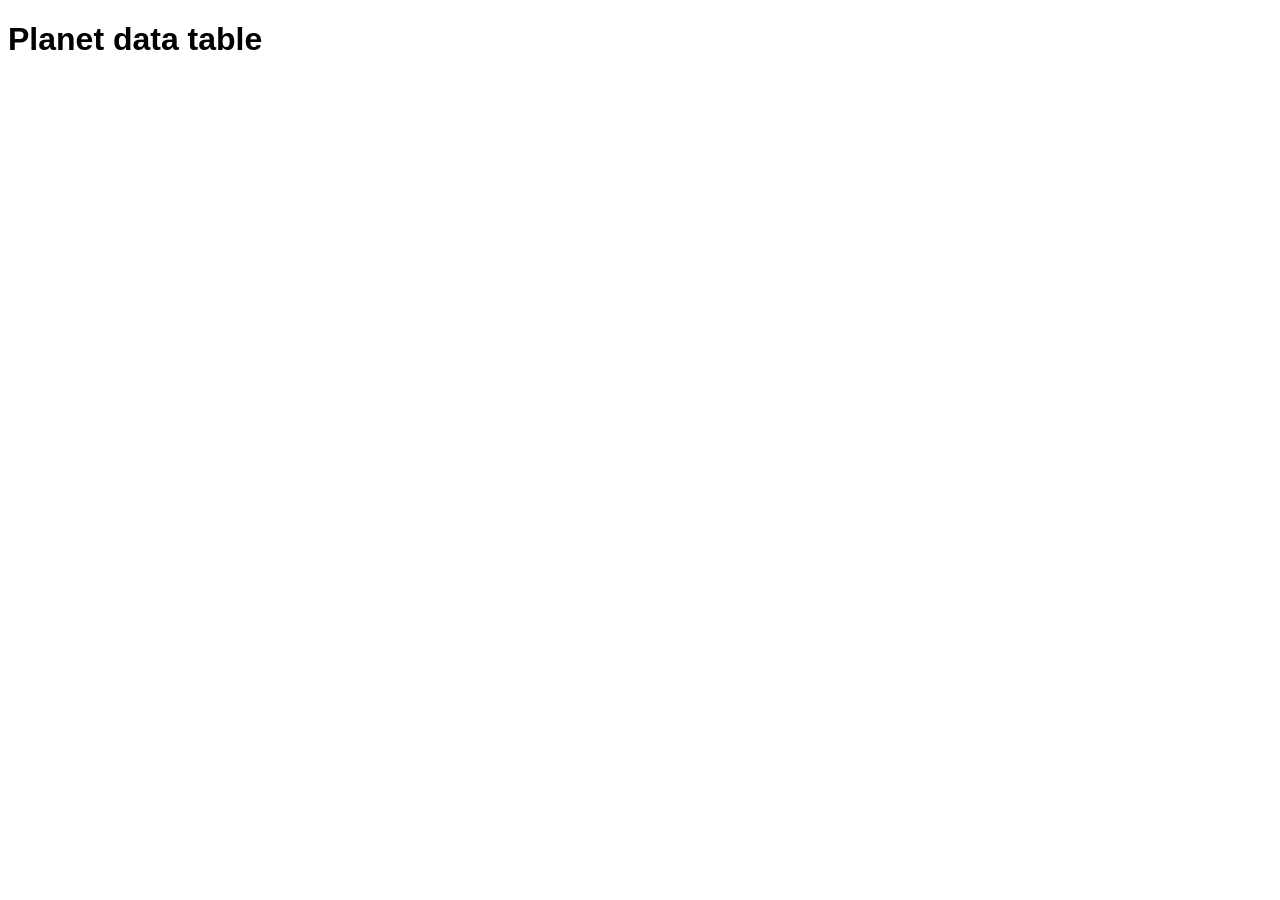
==== planet-data-table/index.html @ 60689e06 "Initialised style.css" ====
<!doctype html>
<html lang="en-US">
  <head>
    <meta charset="utf-8" />
    <meta name="viewport" content="width=device-width" />
    <title>Planet data table</title>
    <link href="style.css" rel="stylesheet" type="text/css" />
  </head>
  <body>
    <h1>Planet data table</h1>
  </body>
</html>
---- planet-data-table/style.css ----
html {
  font-family: sans-serif;
}

table {
  border-collapse: collapse;
  border: 2px solid rgb(200 200 200);
  letter-spacing: 1px;
  font-size: 0.8rem;
}

td,
th {
  border: 1px solid rgb(190 190 190);
  padding: 10px 20px;
}

th {
  background-color: rgb(235 235 235);
}

td {
  text-align: center;
}

tr:nth-child(even) td {
  background-color: rgb(250 250 250);
}

tr:nth-child(odd) td {
  background-color: rgb(245 245 245);
}

caption {
  padding: 10px;
}

.column-border {
  border: 2px solid black;
}
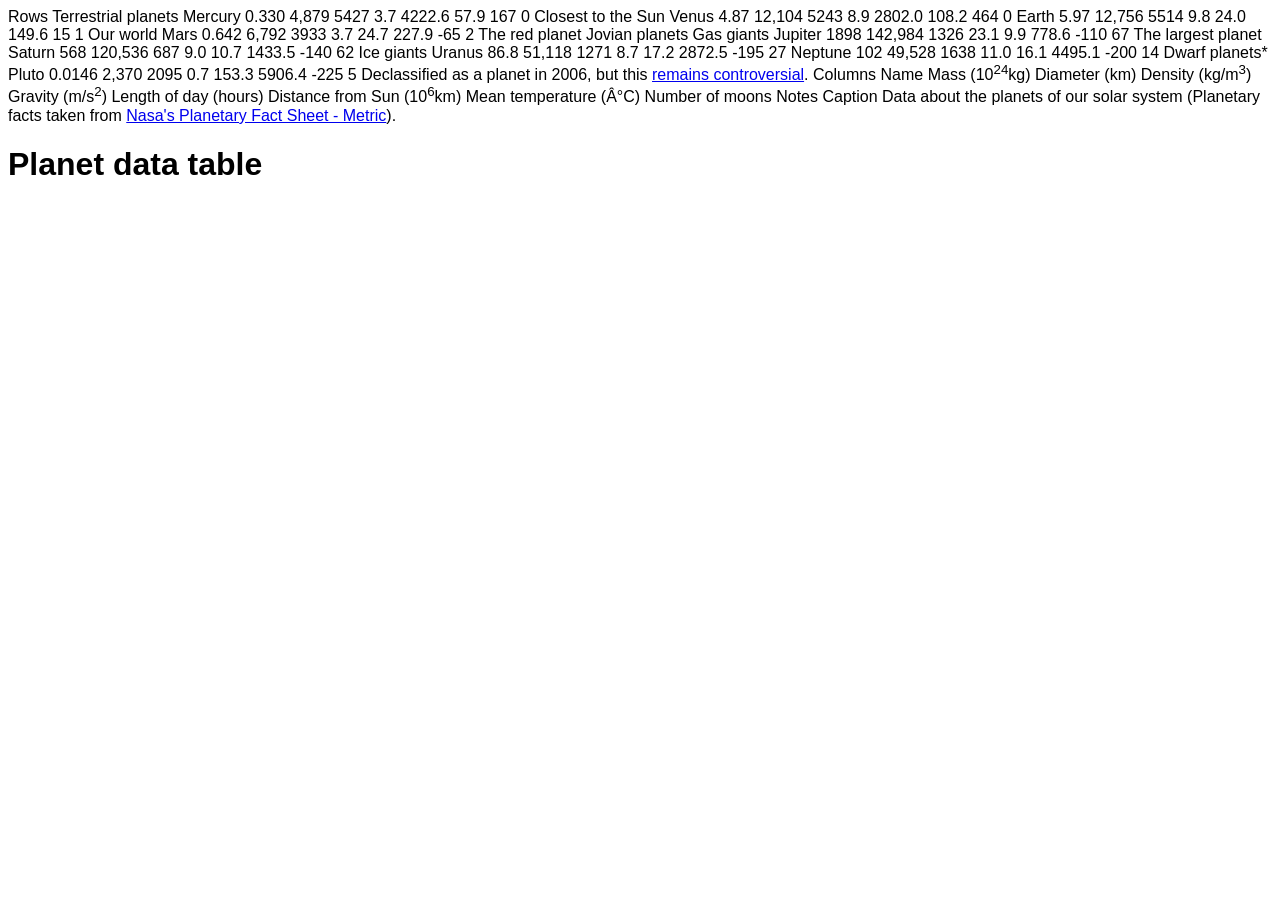
==== commit a3e8b49e: "added raw data" ====
--- a/planet-data-table/index.html
+++ b/planet-data-table/index.html
@@ -1,6 +1,52 @@
 <!doctype html>
 <html lang="en-US">
   <head>
+<!--
+    Name: Maanak lamba
+    File: index.html
+    Date: 5 June 2026
+    Structuring a page of content ready for laying it out using CSS.-->
+Rows
+
+Terrestrial planets
+
+Mercury 0.330 4,879 5427 3.7 4222.6 57.9 167 0 Closest to the Sun
+Venus 4.87 12,104 5243 8.9 2802.0 108.2 464 0
+Earth 5.97 12,756 5514 9.8 24.0 149.6 15 1 Our world
+Mars 0.642 6,792 3933 3.7 24.7 227.9 -65 2 The red planet
+
+Jovian planets
+
+Gas giants
+
+Jupiter 1898 142,984 1326 23.1 9.9 778.6 -110 67 The largest planet
+Saturn 568 120,536 687 9.0 10.7 1433.5 -140 62
+
+Ice giants
+
+Uranus 86.8 51,118 1271 8.7 17.2 2872.5 -195 27
+Neptune 102 49,528 1638 11.0 16.1 4495.1 -200 14
+
+Dwarf planets*
+
+Pluto 0.0146 2,370 2095 0.7 153.3 5906.4 -225 5 Declassified as a planet in 2006, but this <a href="http://www.usatoday.com/story/tech/2014/10/02/pluto-planet-solar-system/16578959/">remains controversial</a>.
+
+Columns
+
+Name
+Mass (10<sup>24</sup>kg)
+Diameter (km)
+Density (kg/m<sup>3</sup>)
+Gravity (m/s<sup>2</sup>)
+Length of day (hours)
+Distance from Sun (10<sup>6</sup>km)
+Mean temperature (°C)
+Number of moons
+Notes
+
+Caption
+
+Data about the planets of our solar system (Planetary facts taken from <a href="http://nssdc.gsfc.nasa.gov/planetary/factsheet/">Nasa's Planetary Fact Sheet - Metric</a>).
     <meta charset="utf-8" />
     <meta name="viewport" content="width=device-width" />
     <title>Planet data table</title>
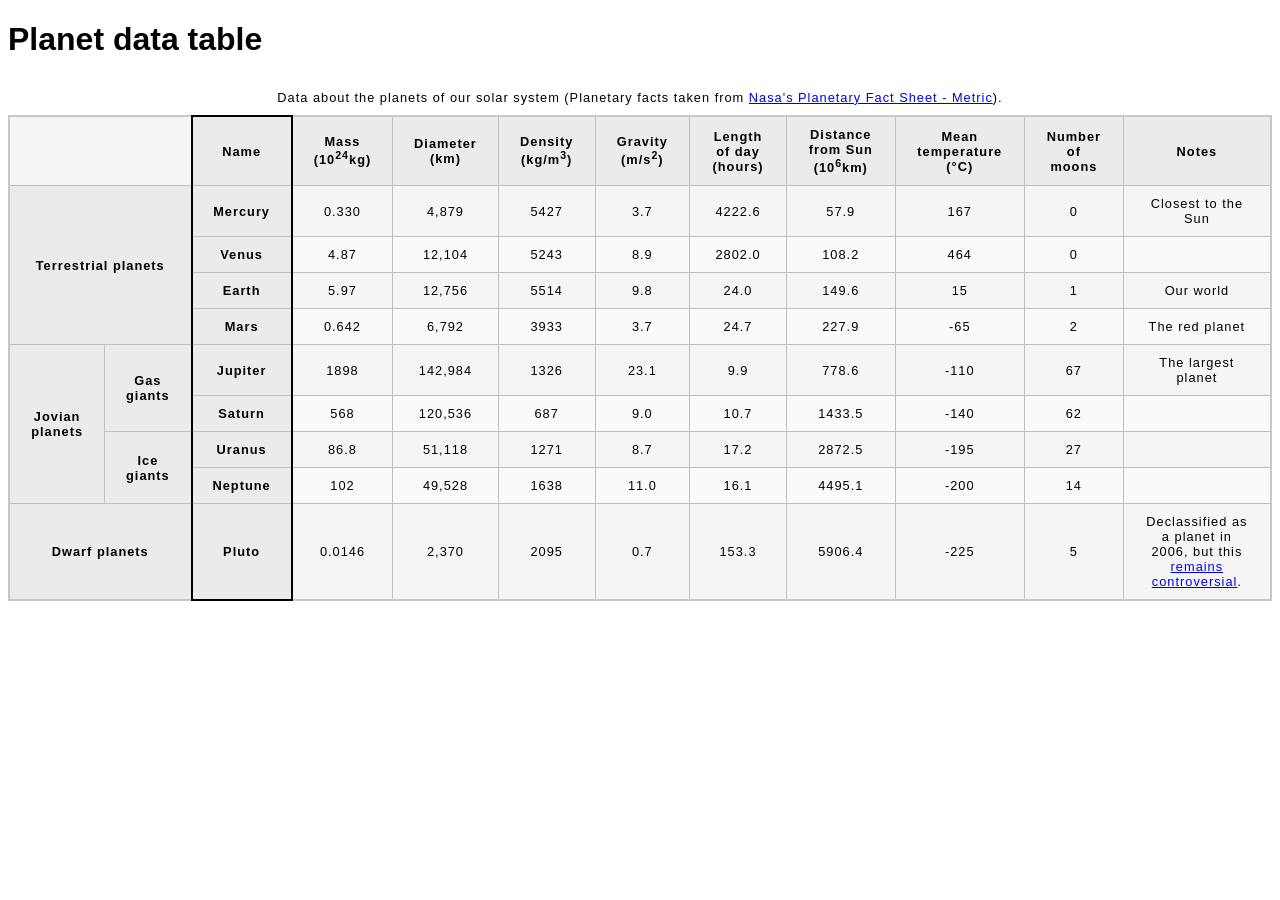
==== commit 8315a76a: "Formatted into a table" ====
--- a/planet-data-table/index.html
+++ b/planet-data-table/index.html
@@ -1,58 +1,164 @@
 <!doctype html>
-<html lang="en-US">
+<html lang="en">
   <head>
+    <meta charset="utf-8" />
+    <title>Creepy crawlies!</title>
+    <link href="style.css" rel="stylesheet" />
+  </head>
 <!--
     Name: Maanak lamba
     File: index.html
     Date: 5 June 2026
-    Structuring a page of content ready for laying it out using CSS.-->
-Rows
+    Structuring content into a table format for laying it out using CSS.-->
 
-Terrestrial planets
+<h1>Planet data table</h1>
 
-Mercury 0.330 4,879 5427 3.7 4222.6 57.9 167 0 Closest to the Sun
-Venus 4.87 12,104 5243 8.9 2802.0 108.2 464 0
-Earth 5.97 12,756 5514 9.8 24.0 149.6 15 1 Our world
-Mars 0.642 6,792 3933 3.7 24.7 227.9 -65 2 The red planet
-
-Jovian planets
-
-Gas giants
-
-Jupiter 1898 142,984 1326 23.1 9.9 778.6 -110 67 The largest planet
-Saturn 568 120,536 687 9.0 10.7 1433.5 -140 62
-
-Ice giants
-
-Uranus 86.8 51,118 1271 8.7 17.2 2872.5 -195 27
-Neptune 102 49,528 1638 11.0 16.1 4495.1 -200 14
-
-Dwarf planets*
-
-Pluto 0.0146 2,370 2095 0.7 153.3 5906.4 -225 5 Declassified as a planet in 2006, but this <a href="http://www.usatoday.com/story/tech/2014/10/02/pluto-planet-solar-system/16578959/">remains controversial</a>.
-
-Columns
-
-Name
-Mass (10<sup>24</sup>kg)
-Diameter (km)
-Density (kg/m<sup>3</sup>)
-Gravity (m/s<sup>2</sup>)
-Length of day (hours)
-Distance from Sun (10<sup>6</sup>km)
-Mean temperature (°C)
-Number of moons
-Notes
-
-Caption
-
-Data about the planets of our solar system (Planetary facts taken from <a href="http://nssdc.gsfc.nasa.gov/planetary/factsheet/">Nasa's Planetary Fact Sheet - Metric</a>).
-    <meta charset="utf-8" />
-    <meta name="viewport" content="width=device-width" />
-    <title>Planet data table</title>
-    <link href="style.css" rel="stylesheet" type="text/css" />
-  </head>
-  <body>
-    <h1>Planet data table</h1>
-  </body>
-</html>+<table>
+  <caption>
+    Data about the planets of our solar system (Planetary facts taken from
+    <a href="https://nssdc.gsfc.nasa.gov/planetary/factsheet/"
+      >Nasa's Planetary Fact Sheet - Metric</a
+    >).
+  </caption>
+  <colgroup>
+    <col span="2" />
+    <col class="column-border" />
+    <col span="9" />
+  </colgroup>
+  <thead>
+    <tr>
+      <td colspan="2"></td>
+      <th scope="col">Name</th>
+      <th scope="col">Mass (10<sup>24</sup>kg)</th>
+      <th scope="col">Diameter (km)</th>
+      <th scope="col">Density (kg/m<sup>3</sup>)</th>
+      <th scope="col">Gravity (m/s<sup>2</sup>)</th>
+      <th scope="col">Length of day (hours)</th>
+      <th scope="col">Distance from Sun (10<sup>6</sup>km)</th>
+      <th scope="col">Mean temperature (°C)</th>
+      <th scope="col">Number of moons</th>
+      <th scope="col">Notes</th>
+    </tr>
+  </thead>
+  <tbody>
+    <tr>
+      <th rowspan="4" colspan="2" scope="rowgroup">Terrestrial planets</th>
+      <th scope="row">Mercury</th>
+      <td>0.330</td>
+      <td>4,879</td>
+      <td>5427</td>
+      <td>3.7</td>
+      <td>4222.6</td>
+      <td>57.9</td>
+      <td>167</td>
+      <td>0</td>
+      <td>Closest to the Sun</td>
+    </tr>
+    <tr>
+      <th scope="row">Venus</th>
+      <td>4.87</td>
+      <td>12,104</td>
+      <td>5243</td>
+      <td>8.9</td>
+      <td>2802.0</td>
+      <td>108.2</td>
+      <td>464</td>
+      <td>0</td>
+      <td></td>
+    </tr>
+    <tr>
+      <th scope="row">Earth</th>
+      <td>5.97</td>
+      <td>12,756</td>
+      <td>5514</td>
+      <td>9.8</td>
+      <td>24.0</td>
+      <td>149.6</td>
+      <td>15</td>
+      <td>1</td>
+      <td>Our world</td>
+    </tr>
+    <tr>
+      <th scope="row">Mars</th>
+      <td>0.642</td>
+      <td>6,792</td>
+      <td>3933</td>
+      <td>3.7</td>
+      <td>24.7</td>
+      <td>227.9</td>
+      <td>-65</td>
+      <td>2</td>
+      <td>The red planet</td>
+    </tr>
+    <tr>
+      <th rowspan="4" scope="rowgroup">Jovian planets</th>
+      <th rowspan="2" scope="rowgroup">Gas giants</th>
+      <th scope="row">Jupiter</th>
+      <td>1898</td>
+      <td>142,984</td>
+      <td>1326</td>
+      <td>23.1</td>
+      <td>9.9</td>
+      <td>778.6</td>
+      <td>-110</td>
+      <td>67</td>
+      <td>The largest planet</td>
+    </tr>
+    <tr>
+      <th scope="row">Saturn</th>
+      <td>568</td>
+      <td>120,536</td>
+      <td>687</td>
+      <td>9.0</td>
+      <td>10.7</td>
+      <td>1433.5</td>
+      <td>-140</td>
+      <td>62</td>
+      <td></td>
+    </tr>
+    <tr>
+      <th rowspan="2" scope="rowgroup">Ice giants</th>
+      <th scope="row">Uranus</th>
+      <td>86.8</td>
+      <td>51,118</td>
+      <td>1271</td>
+      <td>8.7</td>
+      <td>17.2</td>
+      <td>2872.5</td>
+      <td>-195</td>
+      <td>27</td>
+      <td></td>
+    </tr>
+    <tr>
+      <th scope="row">Neptune</th>
+      <td>102</td>
+      <td>49,528</td>
+      <td>1638</td>
+      <td>11.0</td>
+      <td>16.1</td>
+      <td>4495.1</td>
+      <td>-200</td>
+      <td>14</td>
+      <td></td>
+    </tr>
+    <tr>
+      <th colspan="2" scope="rowgroup">Dwarf planets</th>
+      <th scope="row">Pluto</th>
+      <td>0.0146</td>
+      <td>2,370</td>
+      <td>2095</td>
+      <td>0.7</td>
+      <td>153.3</td>
+      <td>5906.4</td>
+      <td>-225</td>
+      <td>5</td>
+      <td>
+        Declassified as a planet in 2006, but this
+        <a
+          href="https://www.usatoday.com/story/tech/2014/10/02/pluto-planet-solar-system/16578959/"
+          >remains controversial</a
+        >.
+      </td>
+    </tr>
+  </tbody>
+</table>
